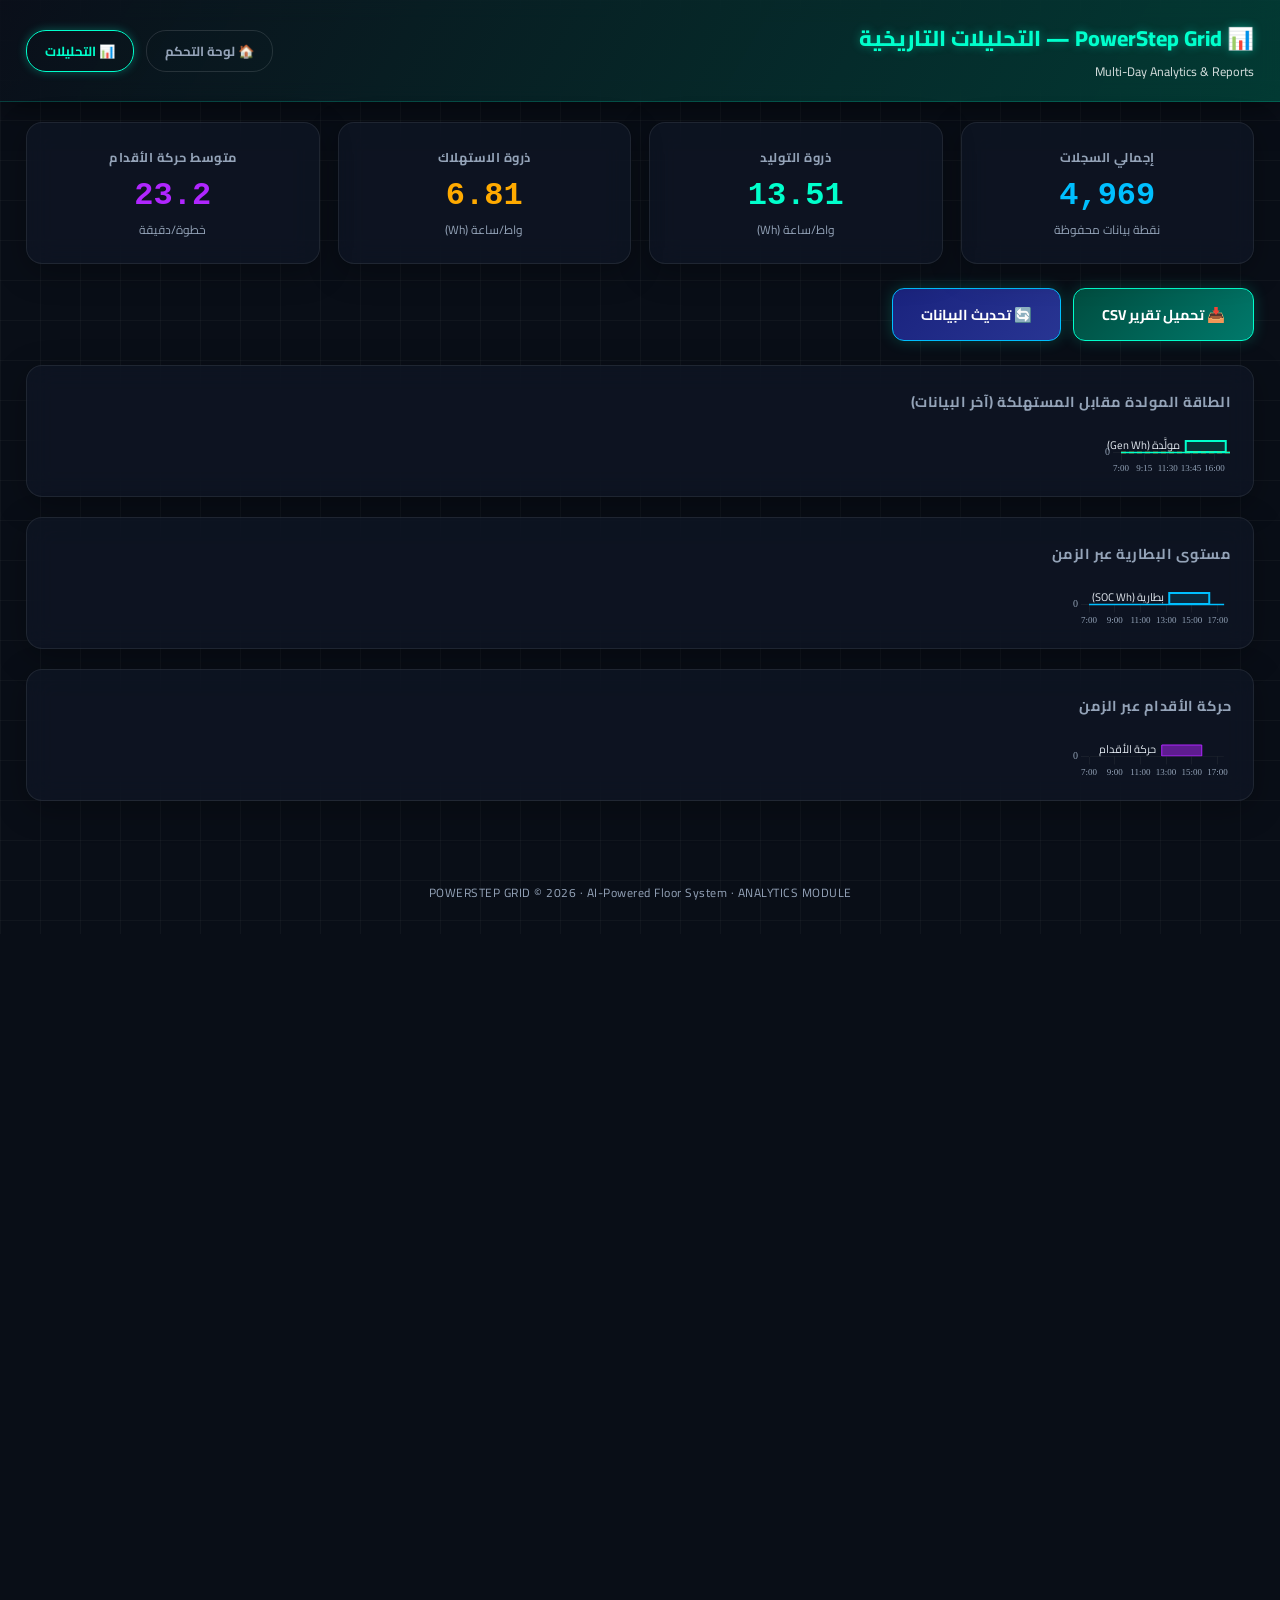
==== analytics.html @ a659ff57 "Add mock analytics data, sample CSV report, fix CSV/PDF buttons for demo mode" ====
<!DOCTYPE html>
<html lang="ar" dir="rtl">
<head>
<meta charset="UTF-8">
<meta name="viewport" content="width=device-width, initial-scale=1.0">
<meta name="theme-color" content="#0f172a">
<link rel="manifest" href="manifest.json">
<title>PowerStep Grid — التحليلات التاريخية</title>
<script src="vendor/chart.umd.js"></script>
<script>
  if ('serviceWorker' in navigator) {
    window.addEventListener('load', () => {
      navigator.serviceWorker.register('sw.js');
    });
  }
</script>
<style>
  @font-face{
    font-family:'Cairo';
    src:url('vendor/fonts/Cairo-Regular.ttf');
    font-weight:400 800;
  }
  :root{
    --green: #00ffcc;
    --green-dark: #004d40;
    --blue: #00bfff;
    --purple: #b026ff;
    --orange: #ffaa00;
    --danger: #ff2a2a;
    --bg: #090e17;
    --card: rgba(16, 24, 39, 0.65);
    --ink: #e2e8f0;
    --muted: #94a3b8;
    --line: rgba(255, 255, 255, 0.12);
  }
  *{box-sizing:border-box;}
  body{
    margin:0; background:var(--bg); color:var(--ink);
    font-family:'Cairo',sans-serif; direction:rtl;
    background-image:
      linear-gradient(rgba(255,255,255,0.03) 1px, transparent 1px),
      linear-gradient(90deg, rgba(255,255,255,0.03) 1px, transparent 1px);
    background-size: 40px 40px;
  }
  .mono{ font-family:'Consolas','Courier New',monospace; }

  header{
    background:linear-gradient(120deg, rgba(11, 16, 27, 0.8), rgba(0, 77, 64, 0.7));
    backdrop-filter: blur(12px);
    border-bottom: 1px solid rgba(0, 255, 204, 0.2);
    color:#fff; padding:18px 26px; display:flex; align-items:center; justify-content:space-between;
    flex-wrap:wrap; gap:10px;
    box-shadow: 0 4px 30px rgba(0,0,0,0.5);
  }
  header .title{ font-size:1.35rem; font-weight:800; color: var(--green); text-shadow: 0 0 10px rgba(0,255,204,0.4); }
  header .subtitle{ font-size:.78rem; opacity:.85; margin-top:2px; }

  .nav-links{ display:flex; gap:12px; }
  .nav-links a{
    color: var(--muted); text-decoration: none; padding: 8px 18px;
    border-radius: 20px; font-size: .82rem; font-weight: 700;
    border: 1px solid var(--line); transition: all 0.3s ease;
  }
  .nav-links a:hover, .nav-links a.active{
    color: var(--green); border-color: var(--green);
    box-shadow: 0 0 10px rgba(0,255,204,0.3);
  }

  main{ padding:20px 26px 40px; max-width:1300px; margin:0 auto; }

  .stats-grid{ display:grid; grid-template-columns:repeat(4,1fr); gap:18px; margin-bottom:24px; }
  @media(max-width:900px){ .stats-grid{grid-template-columns:repeat(2,1fr);} }

  .stat-card{
    background:var(--card);
    border:1px solid rgba(255,255,255,0.08);
    border-radius:16px;
    padding:22px;
    backdrop-filter: blur(14px);
    box-shadow: 0 8px 32px rgba(0,0,0,0.3);
    text-align: center;
    transition: transform 0.3s ease, border-color 0.3s ease;
  }
  .stat-card:hover{
    border-color: rgba(255,255,255,0.2);
    transform: translateY(-3px);
  }
  .stat-card .label{ font-size:.8rem; color:var(--muted); font-weight:700; text-transform:uppercase; letter-spacing:0.5px; margin-bottom:8px; }
  .stat-card .value{ font-size:2rem; font-weight:800; }
  .stat-card .unit{ font-size:.75rem; color:var(--muted); margin-top:4px; }

  .card{
    background:var(--card);
    border:1px solid rgba(255,255,255,0.08);
    border-radius:16px;
    padding:22px;
    backdrop-filter: blur(14px);
    box-shadow: 0 8px 32px rgba(0,0,0,0.3);
    margin-bottom:20px;
  }
  .card h3{ margin:0 0 16px; font-size:.9rem; color:var(--muted); font-weight:700; text-transform:uppercase; letter-spacing:0.5px; }

  .btn-export{
    display:inline-flex; align-items:center; gap:8px;
    padding:12px 28px; border-radius:12px; font-size:.9rem; font-weight:700;
    border:none; cursor:pointer; color:#fff;
    background:linear-gradient(135deg, var(--green-dark), #00796b);
    border:1px solid var(--green);
    box-shadow: 0 0 15px rgba(0,255,204,0.2);
    transition: all 0.3s ease;
    font-family:'Cairo',sans-serif;
  }
  .btn-export:hover{
    box-shadow: 0 0 25px rgba(0,255,204,0.5);
    transform: translateY(-2px);
  }

  .actions-bar{ display:flex; gap:12px; margin-bottom:24px; flex-wrap:wrap; }

  footer{ text-align:center; color:var(--muted); font-size:.75rem; padding:20px 0 30px; letter-spacing: 0.5px; }
</style>
</head>
<body>

<header>
  <div>
    <div class="title">📊 PowerStep Grid — التحليلات التاريخية</div>
    <div class="subtitle">Multi-Day Analytics & Reports</div>
  </div>
  <div class="nav-links">
    <a href="/">🏠 لوحة التحكم</a>
    <a href="/analytics.html" class="active">📊 التحليلات</a>
  </div>
</header>

<main>

  <div class="stats-grid">
    <div class="stat-card">
      <div class="label">إجمالي السجلات</div>
      <div class="value mono" style="color:var(--blue);" id="totalRecords">—</div>
      <div class="unit">نقطة بيانات محفوظة</div>
    </div>
    <div class="stat-card">
      <div class="label">ذروة التوليد</div>
      <div class="value mono" style="color:var(--green);" id="peakGen">—</div>
      <div class="unit">واط/ساعة (Wh)</div>
    </div>
    <div class="stat-card">
      <div class="label">ذروة الاستهلاك</div>
      <div class="value mono" style="color:var(--orange);" id="peakCon">—</div>
      <div class="unit">واط/ساعة (Wh)</div>
    </div>
    <div class="stat-card">
      <div class="label">متوسط حركة الأقدام</div>
      <div class="value mono" style="color:var(--purple);" id="avgFootfall">—</div>
      <div class="unit">خطوة/دقيقة</div>
    </div>
  </div>

  <div class="actions-bar">
    <button class="btn-export" onclick="downloadCSV()">📥 تحميل تقرير CSV</button>
    <button class="btn-export" style="background:linear-gradient(135deg, #1a237e, #283593); border-color:var(--blue);" onclick="refreshAnalytics()">🔄 تحديث البيانات</button>
  </div>

  <div class="card">
    <h3>الطاقة المولدة مقابل المستهلكة (آخر البيانات)</h3>
    <canvas id="analyticsChart" height="100"></canvas>
  </div>

  <div class="card">
    <h3>مستوى البطارية عبر الزمن</h3>
    <canvas id="batteryChart" height="80"></canvas>
  </div>

  <div class="card">
    <h3>حركة الأقدام عبر الزمن</h3>
    <canvas id="footfallChart" height="80"></canvas>
  </div>

</main>

<footer>POWERSTEP GRID © 2026 · AI-Powered Floor System · ANALYTICS MODULE</footer>

<script>
const API = window.location.origin;
const MOCK_MODE = true; // غيّرها لـ false لما الباك إند يكون جاهز

let energyChart, battChart, footChart;

function initCharts(){
  const shared = {
    responsive:true, animation:false,
    plugins:{ legend:{ position:'top', rtl:true, labels:{ font:{family:'Cairo', size:11}, color:'#e2e8f0' } } },
    scales:{
      x:{ ticks:{ font:{family:'Consolas', size:9}, color:'#94a3b8', maxTicksLimit:12 }, grid:{color:'rgba(255,255,255,0.05)'} },
      y:{ ticks:{ font:{family:'Consolas', size:10}, color:'#94a3b8' }, grid:{color:'rgba(255,255,255,0.05)'} }
    }
  };

  energyChart = new Chart(document.getElementById('analyticsChart').getContext('2d'), {
    type:'line',
    data:{ labels:[], datasets:[
      { label:'مولَّدة (Gen Wh)', data:[], borderColor:'#00ffcc', backgroundColor:'rgba(0,255,204,.12)', fill:true, tension:.4, pointRadius:0, borderWidth:2 },
      { label:'مستهلَكة (Con Wh)', data:[], borderColor:'#ffaa00', backgroundColor:'rgba(255,170,0,.08)', fill:true, tension:.4, pointRadius:0, borderWidth:2, borderDash:[5,3] },
    ]},
    options: shared
  });

  battChart = new Chart(document.getElementById('batteryChart').getContext('2d'), {
    type:'line',
    data:{ labels:[], datasets:[
      { label:'بطارية (SOC Wh)', data:[], borderColor:'#00bfff', backgroundColor:'rgba(0,191,255,.12)', fill:true, tension:.4, pointRadius:0, borderWidth:2 },
    ]},
    options: shared
  });

  footChart = new Chart(document.getElementById('footfallChart').getContext('2d'), {
    type:'bar',
    data:{ labels:[], datasets:[
      { label:'حركة الأقدام', data:[], backgroundColor:'rgba(176,38,255,0.5)', borderColor:'#b026ff', borderWidth:1, borderRadius:3 },
    ]},
    options: shared
  });
}

function populateCharts(d) {
  document.getElementById('totalRecords').textContent = d.total_records.toLocaleString();
  document.getElementById('peakGen').textContent = d.peak_generation_wh.toFixed(2);
  document.getElementById('peakCon').textContent = d.peak_consumption_wh.toFixed(2);
  document.getElementById('avgFootfall').textContent = d.avg_footfall.toFixed(1);

  if(d.recent_data && d.recent_data.length > 0){
    const labels = d.recent_data.map(r => {
      const hh = Math.floor(r.sim_hour); const mm = Math.round((r.sim_hour - hh)*60);
      return `${hh}:${mm.toString().padStart(2,'0')}`;
    });

    energyChart.data.labels = labels;
    energyChart.data.datasets[0].data = d.recent_data.map(r => r.gen_wh);
    energyChart.data.datasets[1].data = d.recent_data.map(r => r.con_wh);
    energyChart.update();

    battChart.data.labels = labels;
    battChart.data.datasets[0].data = d.recent_data.map(r => r.soc_wh);
    battChart.update();

    footChart.data.labels = labels;
    footChart.data.datasets[0].data = d.recent_data.map(r => r.footfall);
    footChart.update();
  }
}

// ------------------------------------------------------------
// Mock Analytics Data
// ------------------------------------------------------------
function generateMockAnalytics() {
  const hours = [];
  for (let h = 7; h <= 17.5; h += 0.25) hours.push(h);
  
  let cumGen = 0, cumCon = 0;
  const recent_data = hours.map(h => {
    // Bell curve generation peaking at noon
    const genRate = 2.5 * Math.exp(-Math.pow(h - 12, 2) / 8) + 0.1;
    const conRate = genRate * (0.4 + Math.random() * 0.2);
    cumGen += genRate * 0.25;
    cumCon += conRate * 0.25;
    const soc = Math.max(0.3, Math.min(3.0, 0.5 + (cumGen - cumCon) * 0.3));
    
    // Footfall with peaks at class changes
    let foot = 5;
    [8, 10, 12, 14, 16].forEach(p => {
      foot += 40 * Math.exp(-Math.pow(h - p, 2) / 0.15);
    });
    foot += Math.random() * 5;

    return {
      sim_hour: h,
      gen_wh: parseFloat(cumGen.toFixed(2)),
      con_wh: parseFloat(cumCon.toFixed(2)),
      soc_wh: parseFloat(soc.toFixed(2)),
      footfall: Math.round(foot)
    };
  });

  return {
    total_records: 4820 + Math.floor(Math.random() * 200),
    peak_generation_wh: parseFloat(cumGen.toFixed(2)),
    peak_consumption_wh: parseFloat(cumCon.toFixed(2)),
    avg_footfall: 22.3 + parseFloat((Math.random() * 3).toFixed(1)),
    recent_data: recent_data
  };
}

async function refreshAnalytics(){
  if (MOCK_MODE) {
    const mockData = generateMockAnalytics();
    populateCharts(mockData);
    return;
  }
  try{
    const r = await fetch(API + "/api/analytics/summary");
    const d = await r.json();
    populateCharts(d);
  }catch(e){
    console.error("Analytics error:", e);
  }
}

function downloadCSV(){
  if (MOCK_MODE) {
    window.open('PowerStep_Report_Sample.csv', '_blank');
  } else {
    window.open(API + "/api/export/csv", "_blank");
  }
}

initCharts();
refreshAnalytics();
setInterval(refreshAnalytics, 10000);
</script>

</body>
</html>
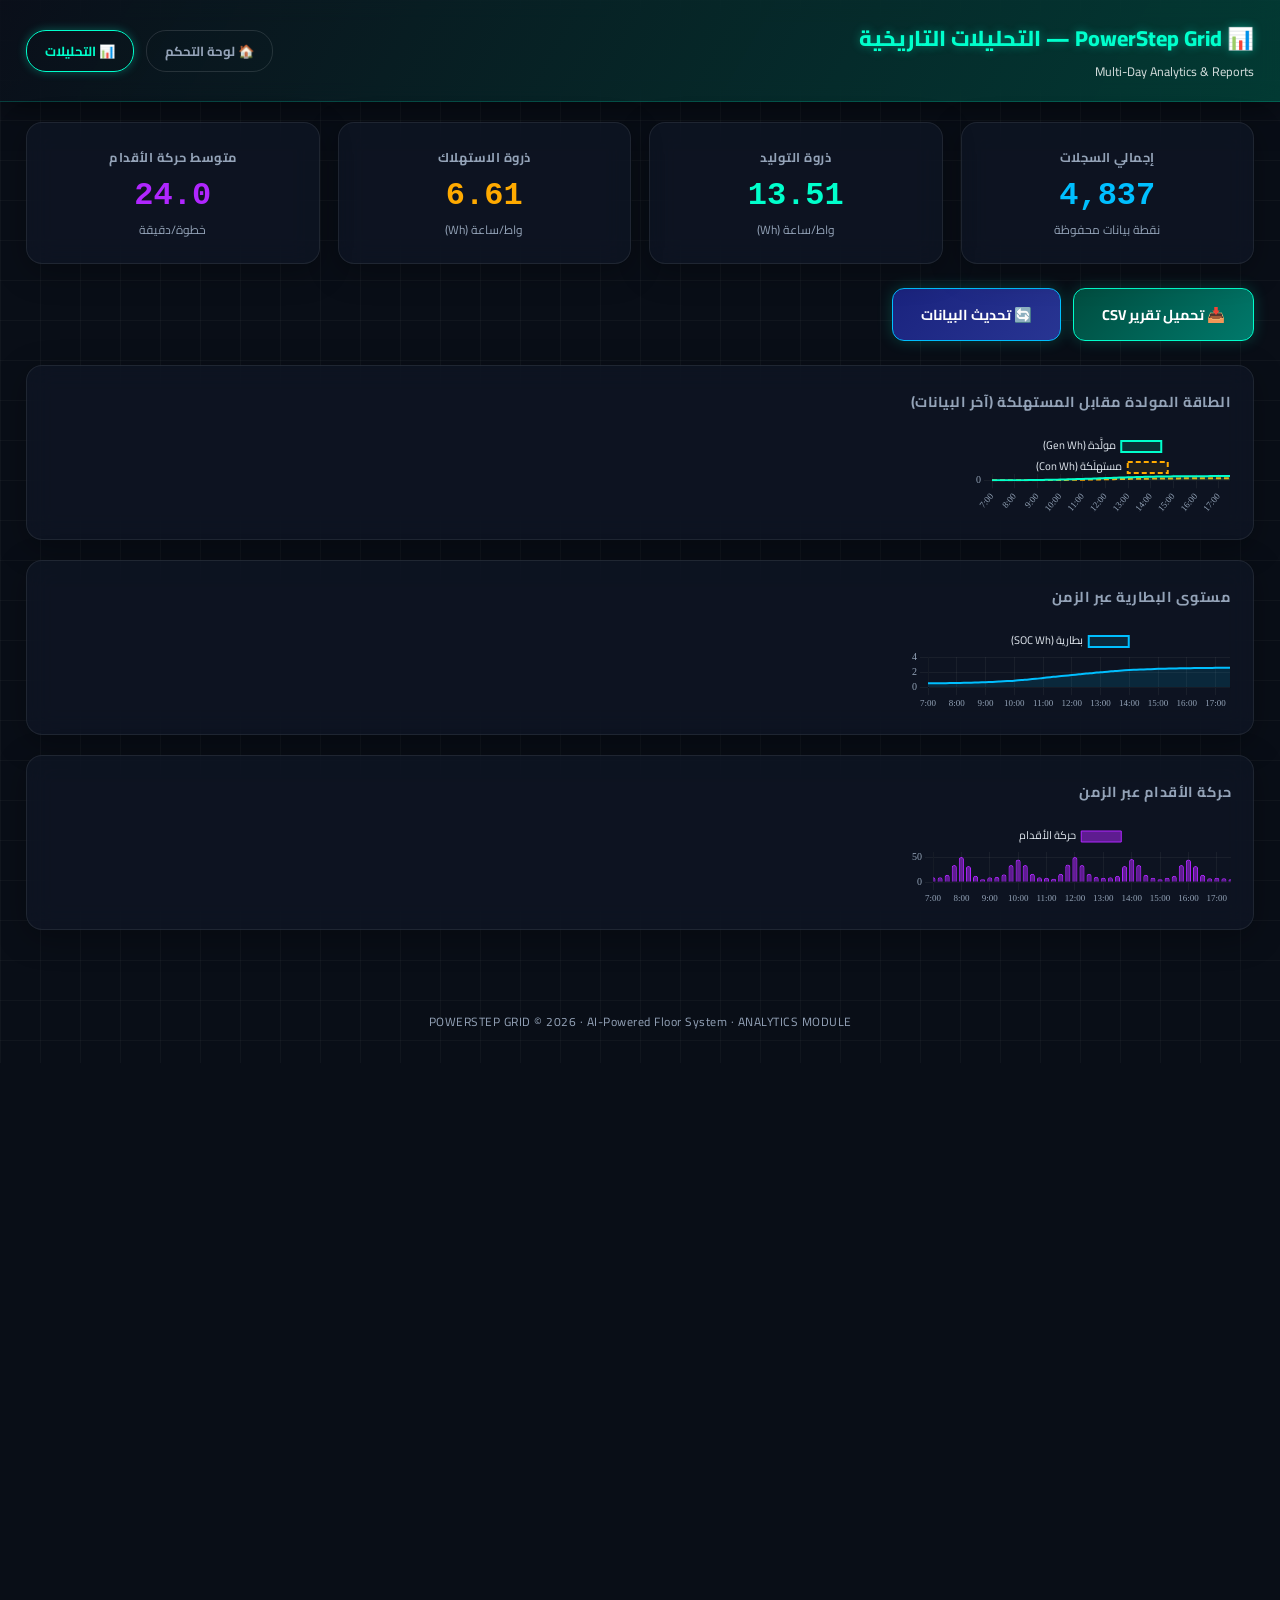
==== commit e65dc2db: "Fix: Force clear service worker caches on both index and analytics pages" ====
--- a/analytics.html
+++ b/analytics.html
@@ -8,10 +8,13 @@
 <title>PowerStep Grid — التحليلات التاريخية</title>
 <script src="vendor/chart.umd.js"></script>
 <script>
+  // مسح أي cache قديم عشان الصفحة تجيب النسخة الجديدة دايماً
   if ('serviceWorker' in navigator) {
-    window.addEventListener('load', () => {
-      navigator.serviceWorker.register('sw.js');
+    navigator.serviceWorker.getRegistrations().then(regs => {
+      regs.forEach(r => r.unregister());
     });
+    caches.keys().then(keys => keys.forEach(k => caches.delete(k)));
+    navigator.serviceWorker.register('sw.js');
   }
 </script>
 <style>
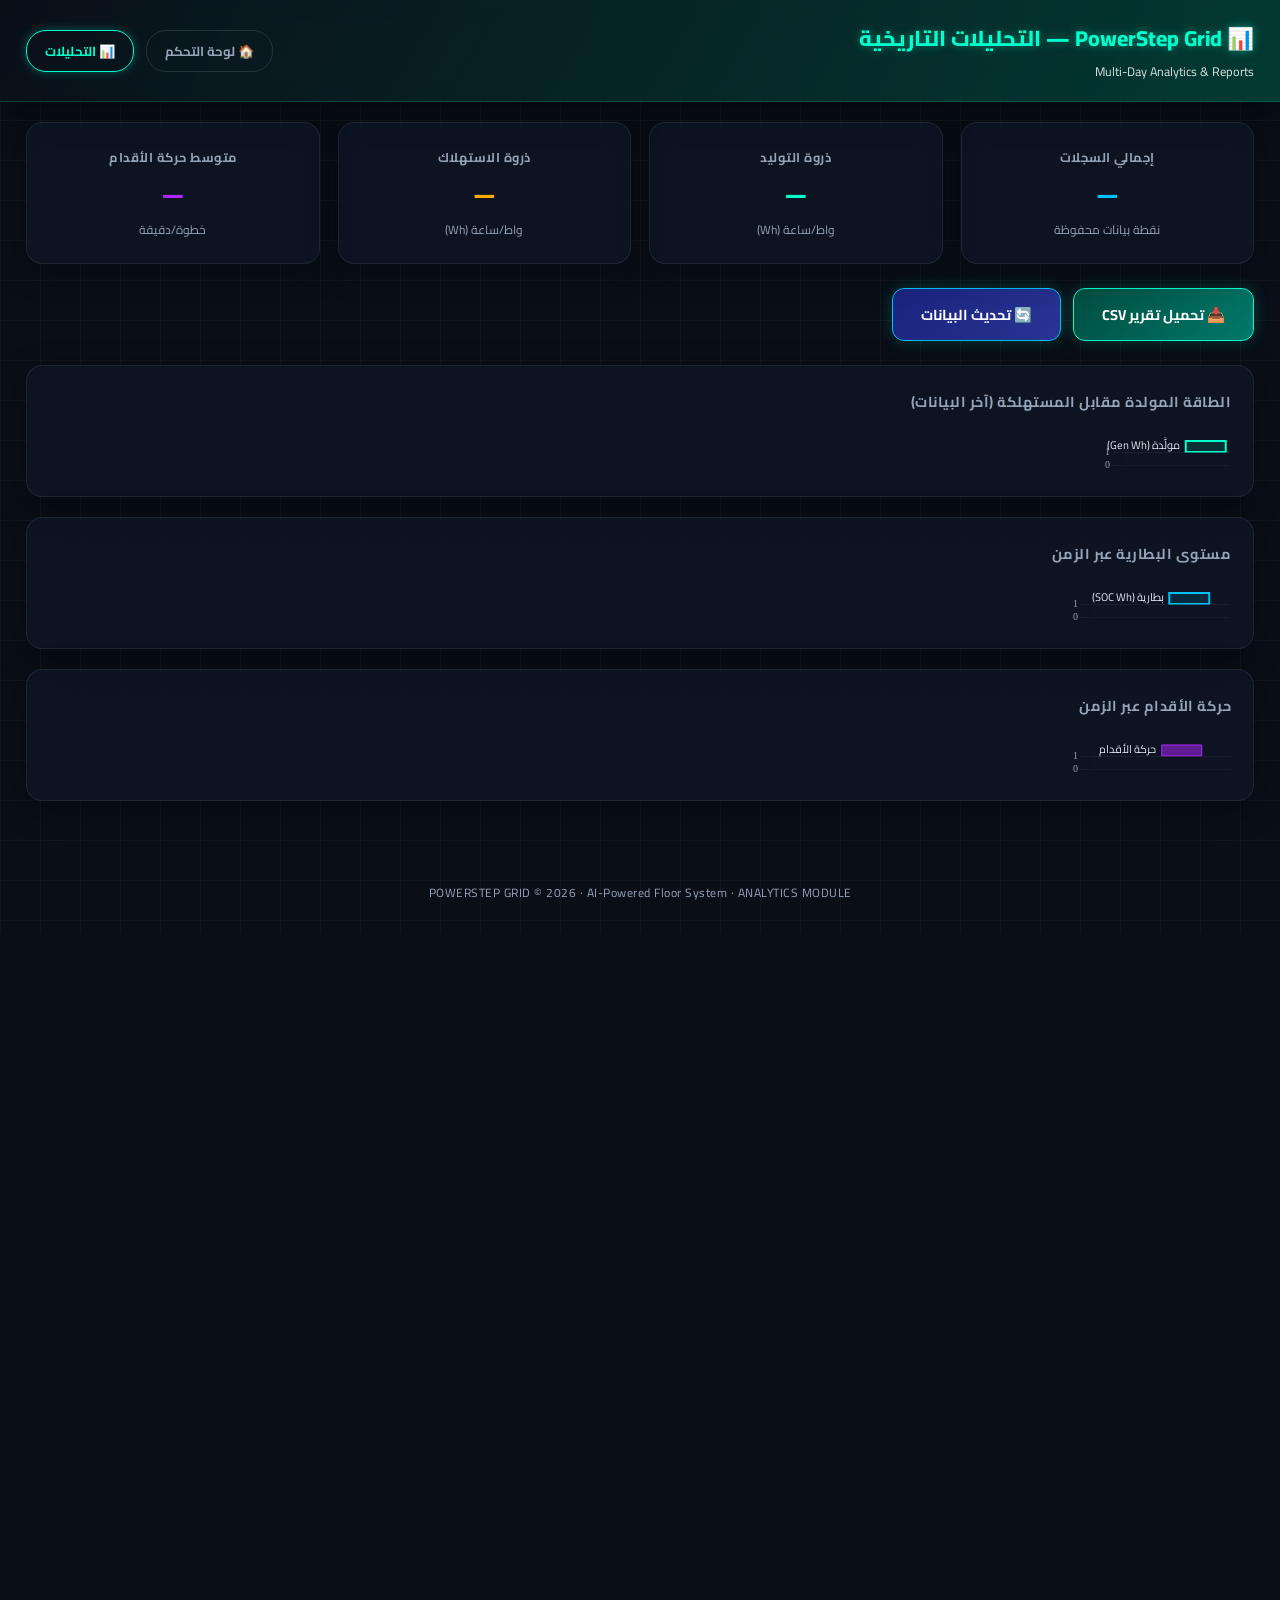
==== commit f2e0bf13: "Clean: Remove all mock data functionality to prepare for real backend integration" ====
--- a/analytics.html
+++ b/analytics.html
@@ -187,7 +187,6 @@
 
 <script>
 const API = window.location.origin;
-const MOCK_MODE = true; // غيّرها لـ false لما الباك إند يكون جاهز
 
 let energyChart, battChart, footChart;
 
@@ -254,53 +253,7 @@
   }
 }
 
-// ------------------------------------------------------------
-// Mock Analytics Data
-// ------------------------------------------------------------
-function generateMockAnalytics() {
-  const hours = [];
-  for (let h = 7; h <= 17.5; h += 0.25) hours.push(h);
-  
-  let cumGen = 0, cumCon = 0;
-  const recent_data = hours.map(h => {
-    // Bell curve generation peaking at noon
-    const genRate = 2.5 * Math.exp(-Math.pow(h - 12, 2) / 8) + 0.1;
-    const conRate = genRate * (0.4 + Math.random() * 0.2);
-    cumGen += genRate * 0.25;
-    cumCon += conRate * 0.25;
-    const soc = Math.max(0.3, Math.min(3.0, 0.5 + (cumGen - cumCon) * 0.3));
-    
-    // Footfall with peaks at class changes
-    let foot = 5;
-    [8, 10, 12, 14, 16].forEach(p => {
-      foot += 40 * Math.exp(-Math.pow(h - p, 2) / 0.15);
-    });
-    foot += Math.random() * 5;
-
-    return {
-      sim_hour: h,
-      gen_wh: parseFloat(cumGen.toFixed(2)),
-      con_wh: parseFloat(cumCon.toFixed(2)),
-      soc_wh: parseFloat(soc.toFixed(2)),
-      footfall: Math.round(foot)
-    };
-  });
-
-  return {
-    total_records: 4820 + Math.floor(Math.random() * 200),
-    peak_generation_wh: parseFloat(cumGen.toFixed(2)),
-    peak_consumption_wh: parseFloat(cumCon.toFixed(2)),
-    avg_footfall: 22.3 + parseFloat((Math.random() * 3).toFixed(1)),
-    recent_data: recent_data
-  };
-}
-
 async function refreshAnalytics(){
-  if (MOCK_MODE) {
-    const mockData = generateMockAnalytics();
-    populateCharts(mockData);
-    return;
-  }
   try{
     const r = await fetch(API + "/api/analytics/summary");
     const d = await r.json();
@@ -311,11 +264,7 @@
 }
 
 function downloadCSV(){
-  if (MOCK_MODE) {
-    window.open('PowerStep_Report_Sample.csv', '_blank');
-  } else {
-    window.open(API + "/api/export/csv", "_blank");
-  }
+  window.open(API + "/api/export/csv", "_blank");
 }
 
 initCharts();
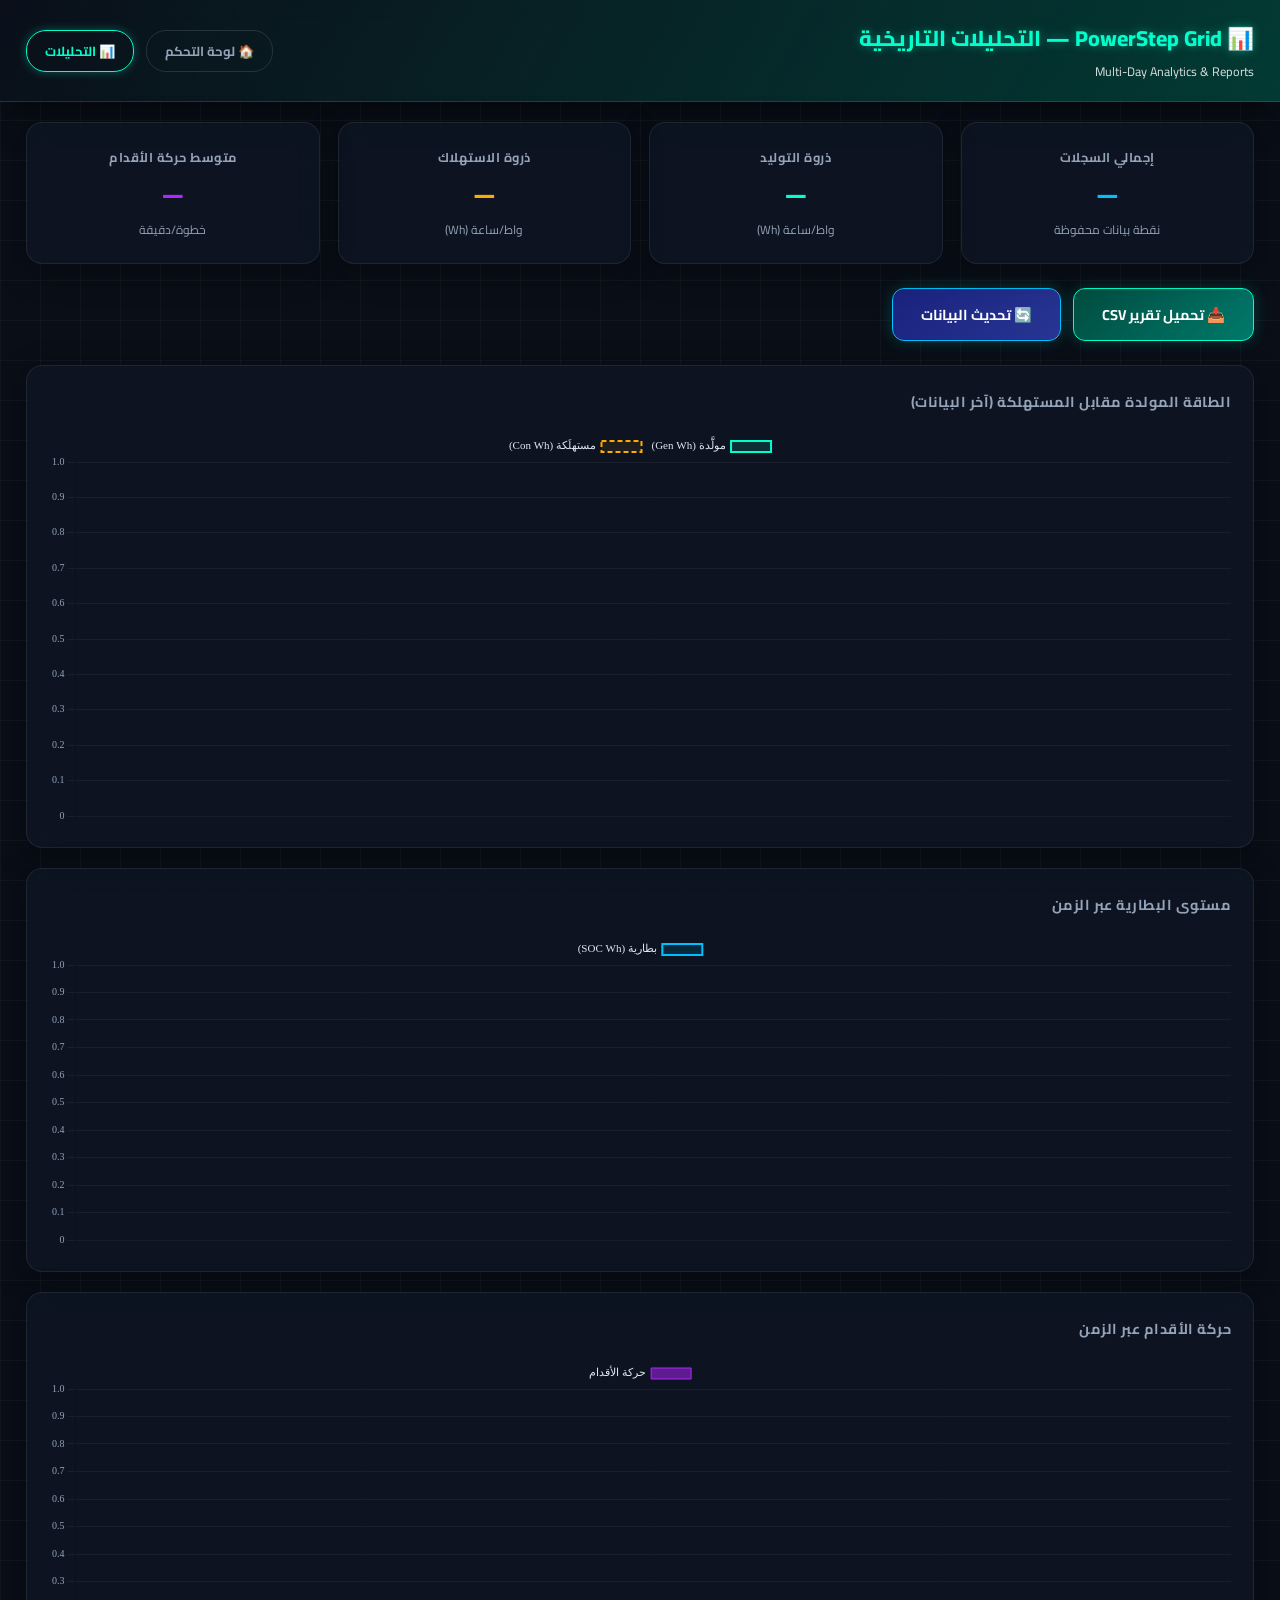
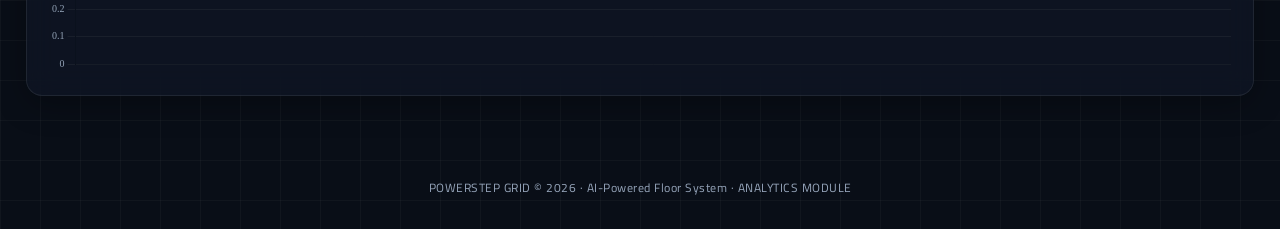
==== commit 9bb5e53b: "Feat: Add Dark/Light Theme Switcher and Adjustable Thresholds Settings panel" ====
--- a/analytics.html
+++ b/analytics.html
@@ -103,6 +103,11 @@
   }
   .card h3{ margin:0 0 16px; font-size:.9rem; color:var(--muted); font-weight:700; text-transform:uppercase; letter-spacing:0.5px; }
 
+  .theme-toggle-btn{
+    background:rgba(255,255,255,0.1); border:1px solid var(--line);
+    color:var(--ink); padding:8px 12px; border-radius:8px; cursor:pointer;
+  }
+
   .btn-export{
     display:inline-flex; align-items:center; gap:8px;
     padding:12px 28px; border-radius:12px; font-size:.9rem; font-weight:700;
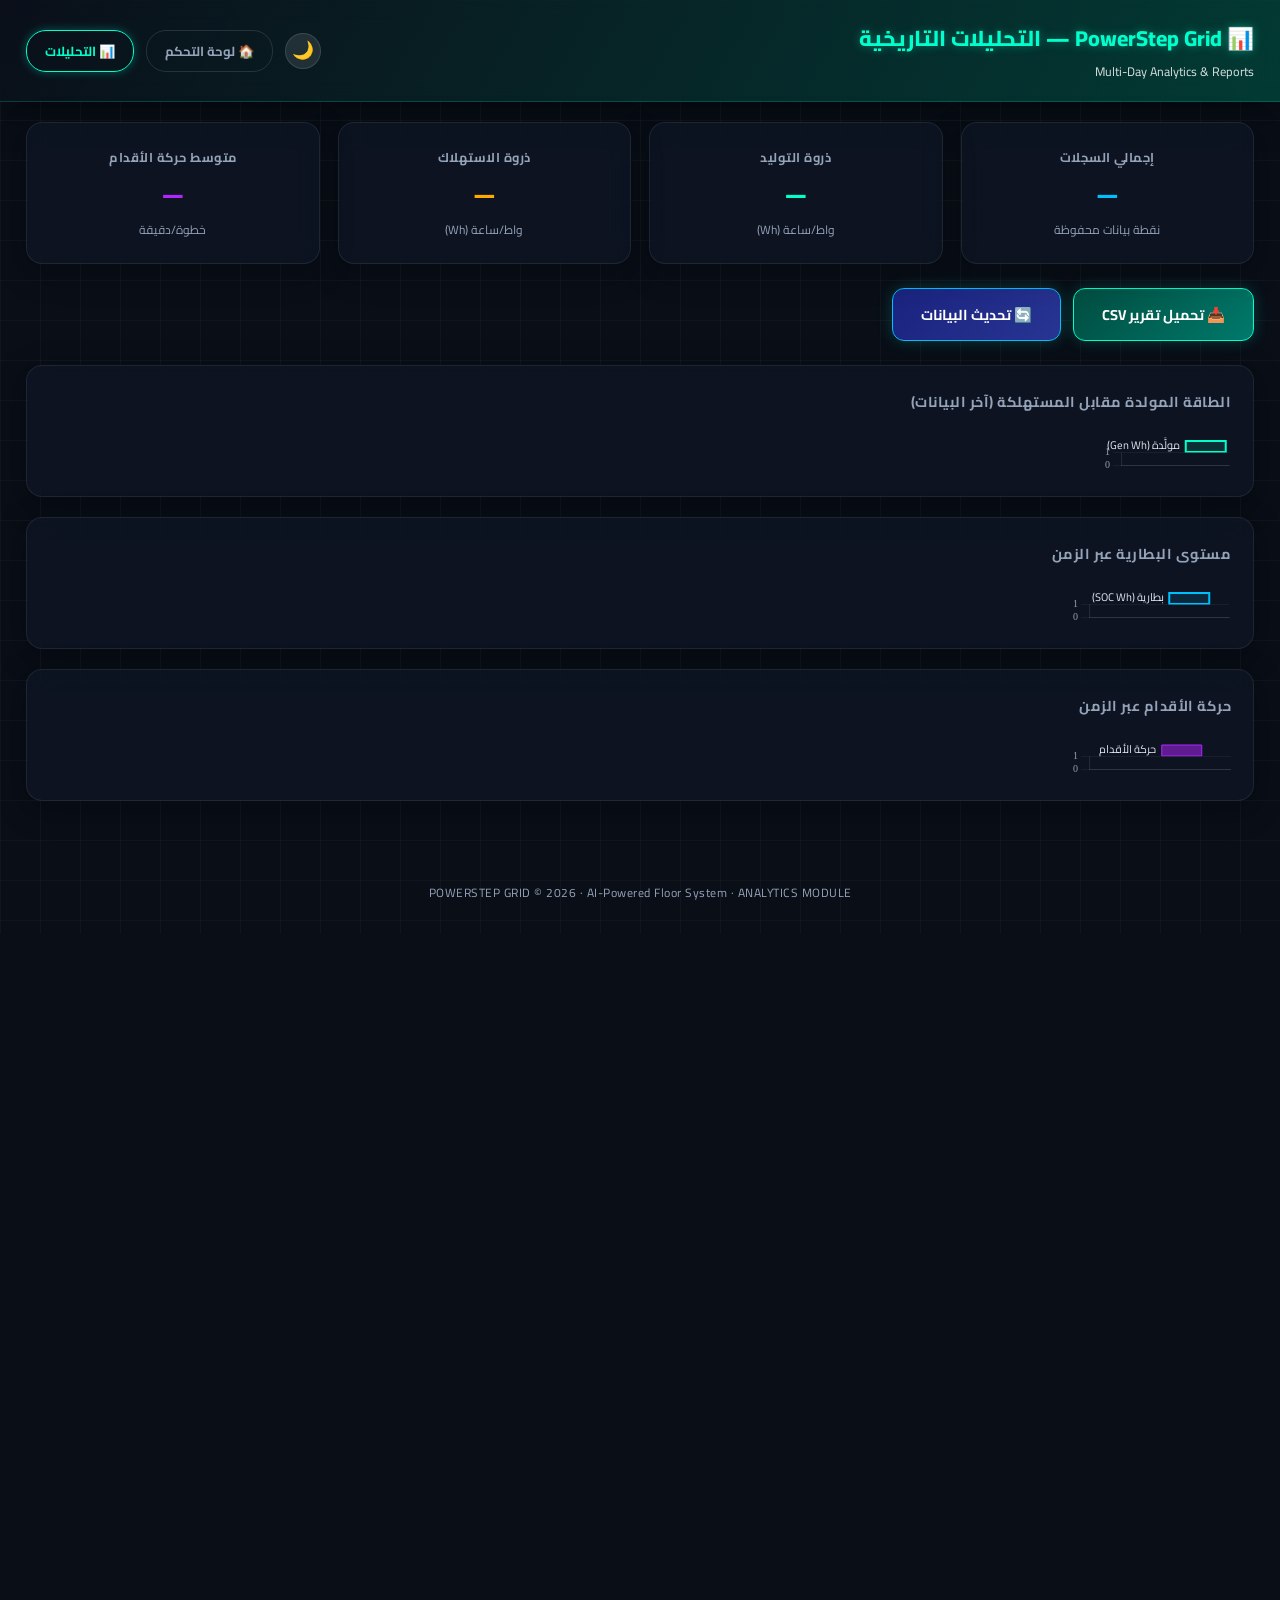
==== commit 7bce067b: "UI/UX: Enhance Light Theme, add Modal exit logic, and remove Service Worker to fix aggressive cachin" ====
--- a/analytics.html
+++ b/analytics.html
@@ -8,15 +8,16 @@
 <title>PowerStep Grid — التحليلات التاريخية</title>
 <script src="vendor/chart.umd.js"></script>
 <script>
-  // مسح أي cache قديم عشان الصفحة تجيب النسخة الجديدة دايماً
-  if ('serviceWorker' in navigator) {
-    navigator.serviceWorker.getRegistrations().then(regs => {
-      regs.forEach(r => r.unregister());
-    });
-    caches.keys().then(keys => keys.forEach(k => caches.delete(k)));
-    navigator.serviceWorker.register('sw.js');
-  }
-</script>
+    // إزالة الـ Service Worker نهائياً (بيخزن نسخ قديمة) — الداش بورد يحتاج دائماً أحدث نسخة من السيرفر
+    if ('serviceWorker' in navigator) {
+      navigator.serviceWorker.getRegistrations().then(regs => {
+        regs.forEach(r => r.unregister());
+      });
+    }
+    if ('caches' in window) {
+      caches.keys().then(keys => keys.forEach(k => caches.delete(k)));
+    }
+  </script>
 <style>
   @font-face{
     font-family:'Cairo';
@@ -30,11 +31,39 @@
     --purple: #b026ff;
     --orange: #ffaa00;
     --danger: #ff2a2a;
+    --red: #ff2a2a;
     --bg: #090e17;
     --card: rgba(16, 24, 39, 0.65);
     --ink: #e2e8f0;
     --muted: #94a3b8;
     --line: rgba(255, 255, 255, 0.12);
+  }
+  [data-theme="light"] {
+    --bg: #f1f5f9;
+    --card: rgba(255, 255, 255, 0.95);
+    --ink: #1e293b;
+    --muted: #64748b;
+    --green: #059669;
+    --red: #dc2626;
+    --orange: #d97706;
+    --blue: #0284c7;
+    --purple: #7e22ce;
+    --danger: rgba(220, 38, 38, 0.1);
+    --line: rgba(0,0,0,0.1);
+  }
+  [data-theme="light"] body {
+    background-image:
+      linear-gradient(rgba(0,0,0,0.03) 1px, transparent 1px),
+      linear-gradient(90deg, rgba(0,0,0,0.03) 1px, transparent 1px);
+  }
+  @media print {
+    body { background: #fff !important; }
+    :root {
+      --bg: #fff; --card: #fff; --ink: #000; --muted: #555;
+      --green: #059669; --red: #dc2626; --orange: #d97706; --blue: #0284c7; --purple: #7e22ce;
+      --line: #ddd;
+    }
+    .theme-toggle-btn, .conn-badge, .nav-links, .btn-export { display: none !important; }
   }
   *{box-sizing:border-box;}
   body{
@@ -104,9 +133,11 @@
   .card h3{ margin:0 0 16px; font-size:.9rem; color:var(--muted); font-weight:700; text-transform:uppercase; letter-spacing:0.5px; }
 
   .theme-toggle-btn{
-    background:rgba(255,255,255,0.1); border:1px solid var(--line);
-    color:var(--ink); padding:8px 12px; border-radius:8px; cursor:pointer;
-  }
+    background:rgba(255,255,255,0.1); border:1px solid var(--line); border-radius:50%;
+    width:36px; height:36px; display:inline-flex; align-items:center; justify-content:center;
+    cursor:pointer; font-size:1.1rem; transition:all 0.3s ease; color:var(--ink);
+  }
+  .theme-toggle-btn:hover { background:rgba(255,255,255,0.1); transform:scale(1.05); box-shadow:0 0 10px rgba(0,255,204,0.2); }
 
   .btn-export{
     display:inline-flex; align-items:center; gap:8px;
@@ -135,9 +166,12 @@
     <div class="title">📊 PowerStep Grid — التحليلات التاريخية</div>
     <div class="subtitle">Multi-Day Analytics & Reports</div>
   </div>
-  <div class="nav-links">
-    <a href="/">🏠 لوحة التحكم</a>
-    <a href="/analytics.html" class="active">📊 التحليلات</a>
+  <div style="display:flex; align-items:center; gap:12px;">
+    <button id="themeToggleBtn" class="theme-toggle-btn" title="تغيير المظهر (Dark/Light)">🌙</button>
+    <div class="nav-links">
+      <a href="/">🏠 لوحة التحكم</a>
+      <a href="/analytics.html" class="active">📊 التحليلات</a>
+    </div>
   </div>
 </header>
 
@@ -192,8 +226,32 @@
 
 <script>
 const API = window.location.origin;
-
 let energyChart, battChart, footChart;
+
+// Theme initialization for analytics
+function applyAnalyticsTheme(theme) {
+  document.documentElement.dataset.theme = theme;
+  try { localStorage.setItem('powerstep_theme', theme); } catch(e) { /* ignore */ }
+  const btn = document.getElementById('themeToggleBtn');
+  if (btn) btn.textContent = theme === 'light' ? '☀️' : '🌙';
+  if (typeof Chart !== 'undefined') {
+    Chart.defaults.color = theme === 'light' ? '#1e293b' : '#94a3b8';
+    Chart.defaults.borderColor = theme === 'light' ? 'rgba(0,0,0,0.1)' : 'rgba(255,255,255,0.1)';
+    [energyChart, battChart, footChart].forEach(c => {
+      if (c && c instanceof Chart) c.update();
+    });
+  }
+}
+(function initTheme() {
+  let savedTheme = 'dark';
+  try { savedTheme = localStorage.getItem('powerstep_theme') || 'dark'; } catch(e) { /* ignore */ }
+  applyAnalyticsTheme(savedTheme);
+  const btn = document.getElementById('themeToggleBtn');
+  if (btn) btn.addEventListener('click', () => {
+    const current = document.documentElement.dataset.theme;
+    applyAnalyticsTheme(current === 'light' ? 'dark' : 'light');
+  });
+})();
 
 function initCharts(){
   const shared = {
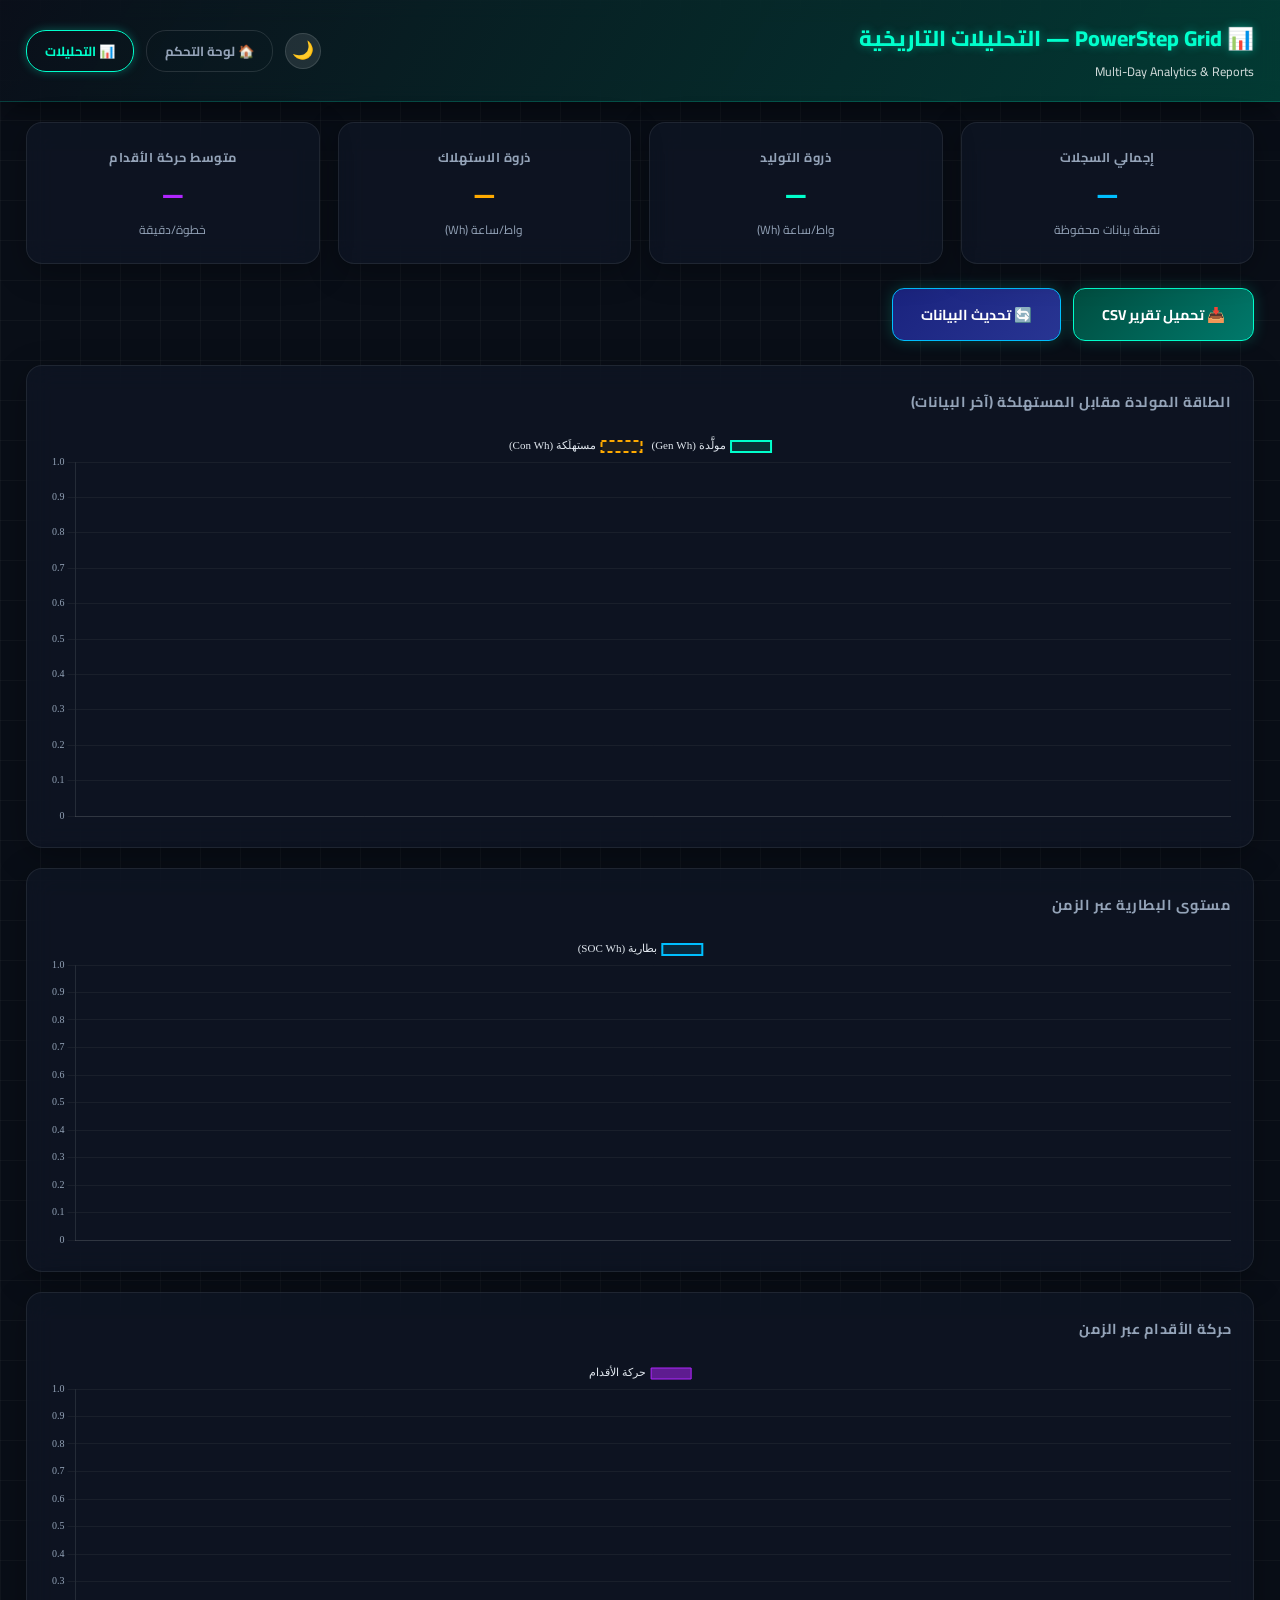
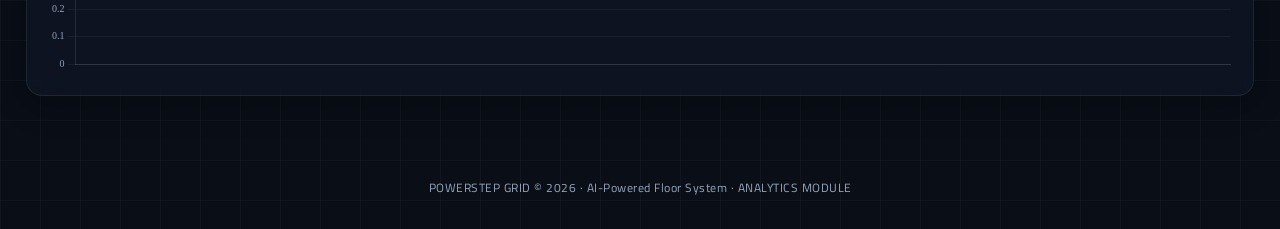
==== commit 9d6e4a6d: "Fix: Derive backend host from window.location.hostname so dashboard works from mobile/other devices " ====
--- a/analytics.html
+++ b/analytics.html
@@ -225,7 +225,7 @@
 <footer>POWERSTEP GRID © 2026 · AI-Powered Floor System · ANALYTICS MODULE</footer>
 
 <script>
-const API = window.location.origin;
+const API = 'http://' + window.location.hostname + ':8000';
 let energyChart, battChart, footChart;
 
 // Theme initialization for analytics
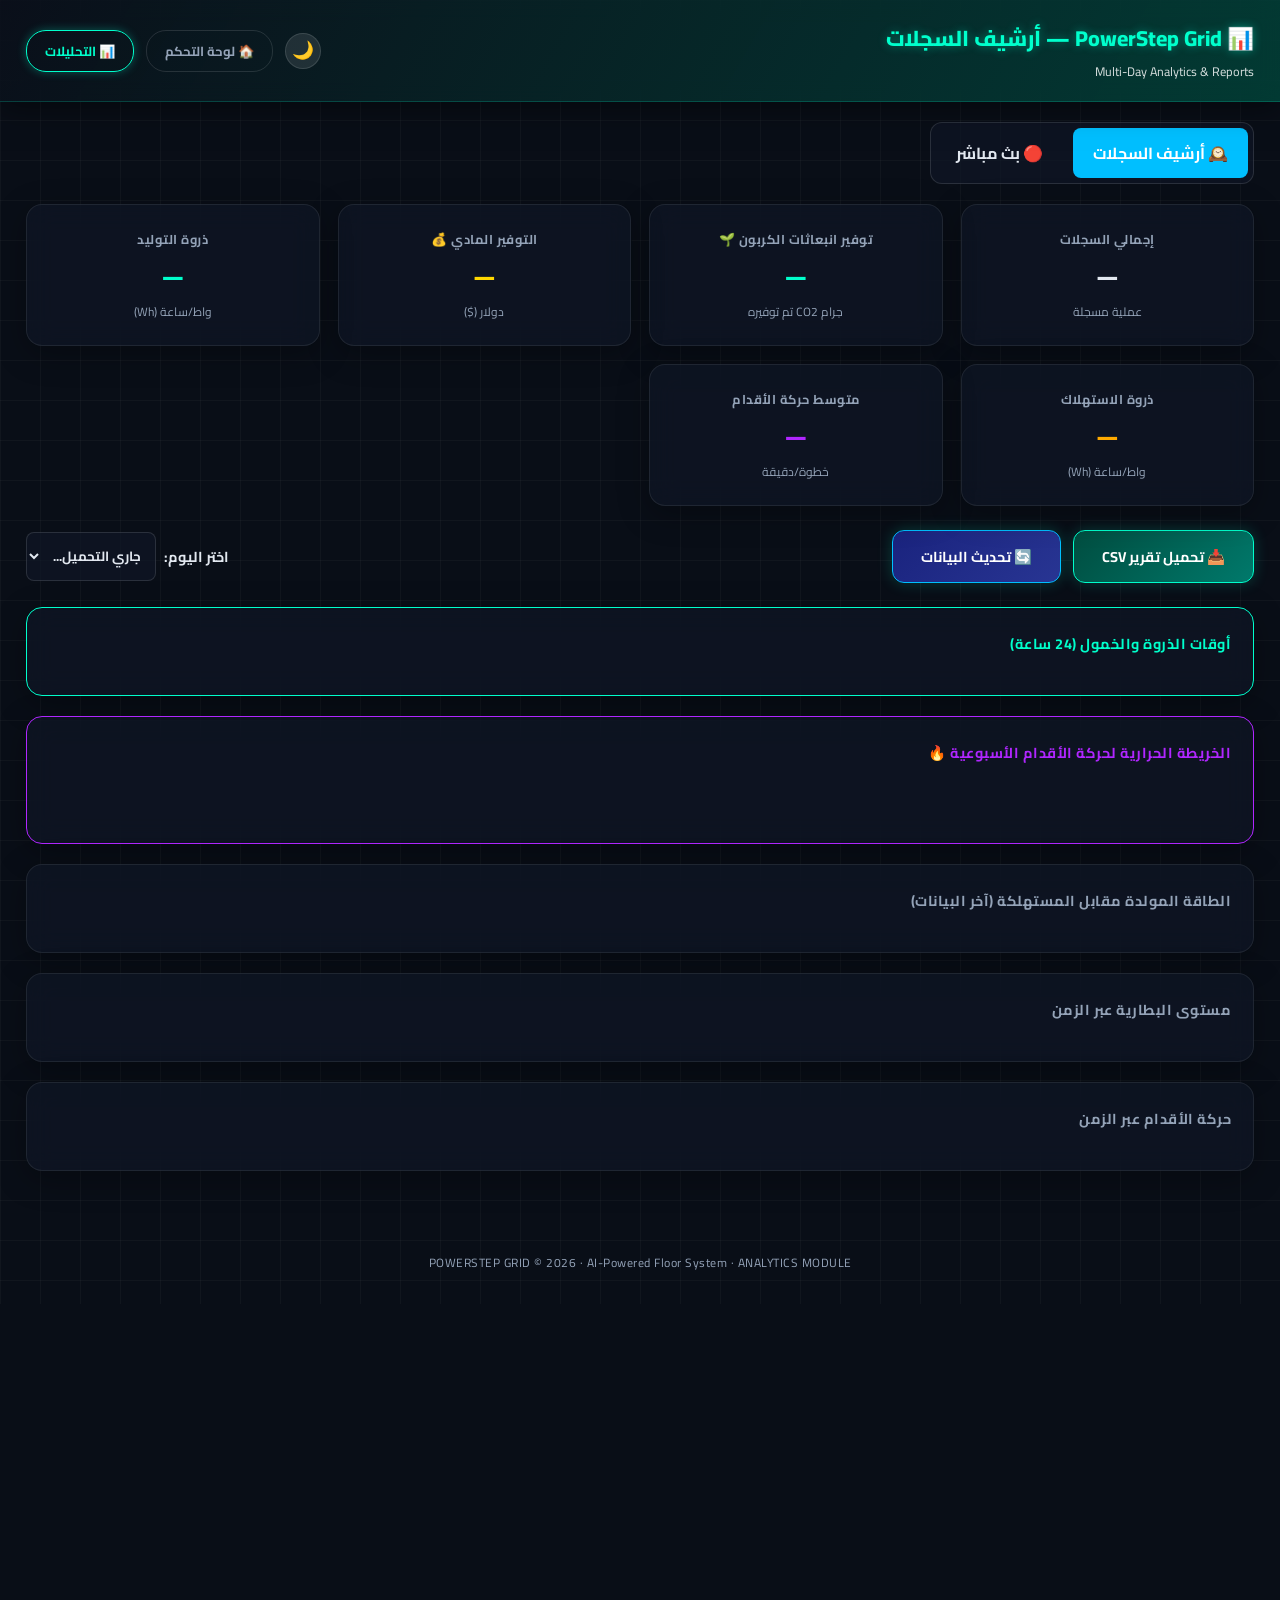
==== commit a39f3449: "feat: Add premium analytics features including historical heatmap, ROI stats, and live/archive toggl" ====
--- a/analytics.html
+++ b/analytics.html
@@ -156,6 +156,42 @@
 
   .actions-bar{ display:flex; gap:12px; margin-bottom:24px; flex-wrap:wrap; }
 
+  /* Heatmap Styles */
+  .heatmap-container {
+    display: grid;
+    grid-template-columns: 40px repeat(24, 1fr);
+    grid-template-rows: 25px repeat(7, 1fr);
+    gap: 2px;
+    margin-top: 15px;
+    overflow-x: auto;
+  }
+  .hm-cell {
+    border-radius: 4px;
+    background: rgba(255,255,255,0.05);
+    min-height: 25px;
+    position: relative;
+    cursor: crosshair;
+    transition: transform 0.2s;
+  }
+  .hm-cell:hover {
+    transform: scale(1.2);
+    z-index: 10;
+    box-shadow: 0 0 10px rgba(176,38,255,0.8);
+  }
+  .hm-label-y {
+    font-size: 0.75rem;
+    color: var(--muted);
+    text-align: right;
+    padding-right: 5px;
+    align-self: center;
+  }
+  .hm-label-x {
+    font-size: 0.7rem;
+    color: var(--muted);
+    text-align: center;
+    align-self: center;
+  }
+
   footer{ text-align:center; color:var(--muted); font-size:.75rem; padding:20px 0 30px; letter-spacing: 0.5px; }
 </style>
 </head>
@@ -163,8 +199,8 @@
 
 <header>
   <div>
-    <div class="title">📊 PowerStep Grid — التحليلات التاريخية</div>
-    <div class="subtitle">Multi-Day Analytics & Reports</div>
+    <div class="title" id="pageTitle">📊 PowerStep Grid — أرشيف السجلات</div>
+    <div class="subtitle" id="pageSubtitle">Multi-Day Analytics & Reports</div>
   </div>
   <div style="display:flex; align-items:center; gap:12px;">
     <button id="themeToggleBtn" class="theme-toggle-btn" title="تغيير المظهر (Dark/Light)">🌙</button>
@@ -177,11 +213,26 @@
 
 <main>
 
+  <div style="display:flex; gap:10px; margin-bottom: 20px; background: var(--card); border: 1px solid var(--line); padding: 5px; border-radius: 12px; width: fit-content;">
+    <button id="btnArchive" onclick="setMode('history')" style="padding: 10px 20px; border-radius: 8px; border: none; font-family:'Cairo'; font-size:1rem; font-weight:bold; cursor:pointer; background: var(--blue); color: white; transition: 0.3s;">🕰️ أرشيف السجلات</button>
+    <button id="btnLive" onclick="setMode('live')" style="padding: 10px 20px; border-radius: 8px; border: none; font-family:'Cairo'; font-size:1rem; font-weight:bold; cursor:pointer; background: transparent; color: var(--ink); transition: 0.3s;">🔴 بث مباشر</button>
+  </div>
+
   <div class="stats-grid">
     <div class="stat-card">
       <div class="label">إجمالي السجلات</div>
-      <div class="value mono" style="color:var(--blue);" id="totalRecords">—</div>
-      <div class="unit">نقطة بيانات محفوظة</div>
+      <div class="value mono" id="totalRecords">—</div>
+      <div class="unit">عملية مسجلة</div>
+    </div>
+    <div class="stat-card">
+      <div class="label">توفير انبعاثات الكربون 🌱</div>
+      <div class="value mono" style="color:var(--green);" id="co2Saved">—</div>
+      <div class="unit">جرام CO2 تم توفيره</div>
+    </div>
+    <div class="stat-card">
+      <div class="label">التوفير المادي 💰</div>
+      <div class="value mono" style="color:#ffd700;" id="costSaved">—</div>
+      <div class="unit">دولار ($)</div>
     </div>
     <div class="stat-card">
       <div class="label">ذروة التوليد</div>
@@ -200,9 +251,29 @@
     </div>
   </div>
 
-  <div class="actions-bar">
-    <button class="btn-export" onclick="downloadCSV()">📥 تحميل تقرير CSV</button>
-    <button class="btn-export" style="background:linear-gradient(135deg, #1a237e, #283593); border-color:var(--blue);" onclick="refreshAnalytics()">🔄 تحديث البيانات</button>
+  <div class="actions-bar" style="justify-content: space-between; align-items: center;">
+    <div style="display:flex; gap:12px;">
+      <button class="btn-export" onclick="downloadCSV()">📥 تحميل تقرير CSV</button>
+      <button class="btn-export" style="background:linear-gradient(135deg, #1a237e, #283593); border-color:var(--blue);" onclick="refreshAnalytics()">🔄 تحديث البيانات</button>
+    </div>
+    <div style="display:flex; gap:8px; align-items:center;">
+      <label for="daySelector" style="font-weight:700; font-size:0.9rem;">اختر اليوم:</label>
+      <select id="daySelector" style="padding:10px; border-radius:8px; background:var(--card); color:var(--ink); border:1px solid var(--line); font-family:'Cairo'; font-weight:700; cursor:pointer;" onchange="fetchDailyData(this.value)">
+        <option value="">جاري التحميل...</option>
+      </select>
+    </div>
+  </div>
+
+  <div class="card" style="border-color: var(--green);">
+    <h3 style="color: var(--green);">أوقات الذروة والخمول (24 ساعة)</h3>
+    <canvas id="dailyChart" height="120"></canvas>
+  </div>
+
+  <div class="card" style="border-color: var(--purple);">
+    <h3 style="color: var(--purple);">الخريطة الحرارية لحركة الأقدام الأسبوعية 🔥</h3>
+    <div id="heatmapContainer" class="heatmap-container">
+      <!-- Grid will be generated by JS -->
+    </div>
   </div>
 
   <div class="card">
@@ -226,7 +297,7 @@
 
 <script>
 const API = 'http://' + window.location.hostname + ':8000';
-let energyChart, battChart, footChart;
+let energyChart, battChart, footChart, dailyChart;
 
 // Theme initialization for analytics
 function applyAnalyticsTheme(theme) {
@@ -237,7 +308,7 @@
   if (typeof Chart !== 'undefined') {
     Chart.defaults.color = theme === 'light' ? '#1e293b' : '#94a3b8';
     Chart.defaults.borderColor = theme === 'light' ? 'rgba(0,0,0,0.1)' : 'rgba(255,255,255,0.1)';
-    [energyChart, battChart, footChart].forEach(c => {
+    [energyChart, battChart, footChart, dailyChart].forEach(c => {
       if (c && c instanceof Chart) c.update();
     });
   }
@@ -287,13 +358,50 @@
     ]},
     options: shared
   });
+
+  dailyChart = new Chart(document.getElementById('dailyChart').getContext('2d'), {
+    type: 'bar', // Base type
+    data: {
+      labels: [],
+      datasets: [
+        { type: 'line', label: 'متوسط توليد الطاقة (Gen Wh)', data: [], borderColor: '#00ffcc', backgroundColor: 'transparent', tension: 0.3, borderWidth: 2, yAxisID: 'y' },
+        { type: 'line', label: 'متوسط الاستهلاك (Con Wh)', data: [], borderColor: '#ffaa00', backgroundColor: 'transparent', tension: 0.3, borderWidth: 2, borderDash: [5,3], yAxisID: 'y' },
+        { type: 'line', label: 'مستوى البطارية (%)', data: [], borderColor: '#00bfff', backgroundColor: 'transparent', tension: 0.3, borderWidth: 2, yAxisID: 'y1' },
+        { type: 'bar', label: 'متوسط حركة الأقدام', data: [], backgroundColor: 'rgba(176,38,255,0.3)', borderColor: '#b026ff', borderWidth: 1, borderRadius: 2, yAxisID: 'y' }
+      ]
+    },
+    options: {
+      responsive: true,
+      plugins: { legend: { position: 'top', rtl: true, labels: { font: { family: 'Cairo', size: 11 }, color: '#e2e8f0' } } },
+      scales: {
+        x: { ticks: { font: { family: 'Consolas', size: 10 }, color: '#94a3b8' }, grid: { color: 'rgba(255,255,255,0.05)' } },
+        y: { type: 'linear', display: true, position: 'left', ticks: { color: '#94a3b8' }, grid: { color: 'rgba(255,255,255,0.05)' } },
+        y1: { type: 'linear', display: true, position: 'right', min: 0, max: 100, ticks: { color: '#00bfff' }, grid: { drawOnChartArea: false } }
+      }
+    }
+  });
 }
 
 function populateCharts(d) {
-  document.getElementById('totalRecords').textContent = d.total_records.toLocaleString();
-  document.getElementById('peakGen').textContent = d.peak_generation_wh.toFixed(2);
-  document.getElementById('peakCon').textContent = d.peak_consumption_wh.toFixed(2);
-  document.getElementById('avgFootfall').textContent = d.avg_footfall.toFixed(1);
+  if (d.total_records !== undefined) document.getElementById('totalRecords').innerText = d.total_records.toLocaleString();
+  if (d.peak_generation_wh !== undefined) document.getElementById('peakGen').innerText = d.peak_generation_wh.toFixed(2);
+  if (d.peak_consumption_wh !== undefined) document.getElementById('peakCon').innerText = d.peak_consumption_wh.toFixed(2);
+  if (d.avg_footfall !== undefined) document.getElementById('avgFootfall').innerText = d.avg_footfall.toFixed(2);
+  
+  // Update ROI Stats
+  if (d.total_generation_wh !== undefined) {
+    const co2 = (d.total_generation_wh * 0.4).toFixed(1); // 0.4g per Wh
+    const savings = (d.total_generation_wh * 0.05).toFixed(3); // $0.05 per Wh
+    document.getElementById('co2Saved').innerText = co2;
+    document.getElementById('costSaved').innerText = savings;
+  }
+
+  // Draw Heatmap
+  if (d.heatmap_data && currentMode !== 'live') {
+    renderHeatmap(d.heatmap_data);
+  } else if (currentMode === 'live') {
+    document.getElementById('heatmapContainer').innerHTML = "<div style='grid-column: 1 / -1; text-align:center; padding: 20px; color: var(--muted);'>الخريطة الحرارية تعمل في وضع الأرشيف فقط.</div>";
+  }
 
   if(d.recent_data && d.recent_data.length > 0){
     const labels = d.recent_data.map(r => {
@@ -316,9 +424,93 @@
   }
 }
 
+function renderHeatmap(dataMatrix) {
+  const container = document.getElementById('heatmapContainer');
+  container.innerHTML = '';
+  
+  const days = ['الأحد', 'الإثنين', 'الثلاثاء', 'الأربعاء', 'الخميس', 'الجمعة', 'السبت'];
+  
+  // Find max footfall for color scaling
+  let maxVal = 0;
+  for(let d=0; d<7; d++) {
+    for(let h=0; h<24; h++) {
+      if(dataMatrix[d][h] > maxVal) maxVal = dataMatrix[d][h];
+    }
+  }
+  
+  // Top-left empty cell
+  container.innerHTML += `<div></div>`;
+  // Hour labels
+  for(let h=0; h<24; h++) {
+    container.innerHTML += `<div class="hm-label-x">${h}</div>`;
+  }
+  
+  // Rows
+  for(let d=0; d<7; d++) {
+    container.innerHTML += `<div class="hm-label-y">${days[d]}</div>`;
+    for(let h=0; h<24; h++) {
+      const val = dataMatrix[d][h];
+      const intensity = maxVal > 0 ? (val / maxVal) : 0;
+      // Base color purple rgba(176,38,255)
+      const bgColor = `rgba(176,38,255, ${Math.max(0.05, intensity)})`;
+      container.innerHTML += `<div class="hm-cell" style="background: ${bgColor};" title="${days[d]} ${h}:00 - الزحام: ${val}"></div>`;
+    }
+  }
+}
+
+let currentMode = 'history';
+let refreshTimer = null;
+
+function setMode(mode) {
+  currentMode = mode;
+  const btnArchive = document.getElementById('btnArchive');
+  const btnLive = document.getElementById('btnLive');
+  const daySelector = document.getElementById('daySelector');
+  const pageTitle = document.getElementById('pageTitle');
+  const pageSubtitle = document.getElementById('pageSubtitle');
+
+  if (mode === 'live') {
+    btnLive.style.background = 'var(--blue)';
+    btnLive.style.color = 'white';
+    btnArchive.style.background = 'transparent';
+    btnArchive.style.color = 'var(--ink)';
+    daySelector.disabled = true;
+    pageTitle.innerHTML = '🔴 PowerStep Grid — البث المباشر للتحليلات';
+    pageSubtitle.innerHTML = 'Real-Time Analytics & Streaming';
+    
+    // Select today's date if possible
+    if(daySelector.options.length > 1) {
+      const today = new Date().toISOString().split('T')[0];
+      let hasToday = false;
+      for(let i=0; i<daySelector.options.length; i++){
+        if(daySelector.options[i].value === today) {
+           daySelector.selectedIndex = i;
+           hasToday = true;
+           break;
+        }
+      }
+      if(!hasToday) daySelector.selectedIndex = 1; // latest
+      fetchDailyData(daySelector.value);
+    }
+  } else {
+    btnArchive.style.background = 'var(--blue)';
+    btnArchive.style.color = 'white';
+    btnLive.style.background = 'transparent';
+    btnLive.style.color = 'var(--ink)';
+    daySelector.disabled = false;
+    pageTitle.innerHTML = '📊 PowerStep Grid — أرشيف السجلات';
+    pageSubtitle.innerHTML = 'Multi-Day Analytics & Reports';
+  }
+
+  // Restart refresh loop with correct interval
+  if(refreshTimer) clearInterval(refreshTimer);
+  refreshAnalytics();
+  refreshTimer = setInterval(refreshAnalytics, mode === 'live' ? 1000 : 10000);
+}
+
 async function refreshAnalytics(){
   try{
-    const r = await fetch(API + "/api/analytics/summary");
+    const r = await fetch(API + "/api/analytics/summary?mode=" + currentMode);
     const d = await r.json();
     populateCharts(d);
   }catch(e){
@@ -326,13 +518,43 @@
   }
 }
 
+async function fetchDailyData(date = ""){
+  try{
+    const url = date ? `${API}/api/analytics/daily?date=${date}` : `${API}/api/analytics/daily`;
+    const r = await fetch(url);
+    const d = await r.json();
+    
+    // Populate dropdown
+    const select = document.getElementById('daySelector');
+    if (d.days && d.days.length > 0) {
+      if (select.options.length <= 1 || select.options[0].value === "") {
+        select.innerHTML = d.days.map(day => `<option value="${day}" ${day === d.selected_date ? 'selected' : ''}>${day}</option>`).join('');
+      }
+    } else {
+      select.innerHTML = '<option value="">لا توجد بيانات</option>';
+    }
+
+    // Populate Daily Chart
+    if (d.data && d.data.hours) {
+      dailyChart.data.labels = d.data.hours;
+      dailyChart.data.datasets[0].data = d.data.gen_wh;
+      dailyChart.data.datasets[1].data = d.data.con_wh;
+      dailyChart.data.datasets[2].data = d.data.soc_wh;
+      dailyChart.data.datasets[3].data = d.data.footfall;
+      dailyChart.update();
+    }
+  }catch(e){
+    console.error("Daily Analytics error:", e);
+  }
+}
+
 function downloadCSV(){
   window.open(API + "/api/export/csv", "_blank");
 }
 
 initCharts();
-refreshAnalytics();
-setInterval(refreshAnalytics, 10000);
+setMode('history'); // Initializes the correct mode and starts the interval
+fetchDailyData(); // Fetch the 24-hour chart data initially
 </script>
 
 </body>
